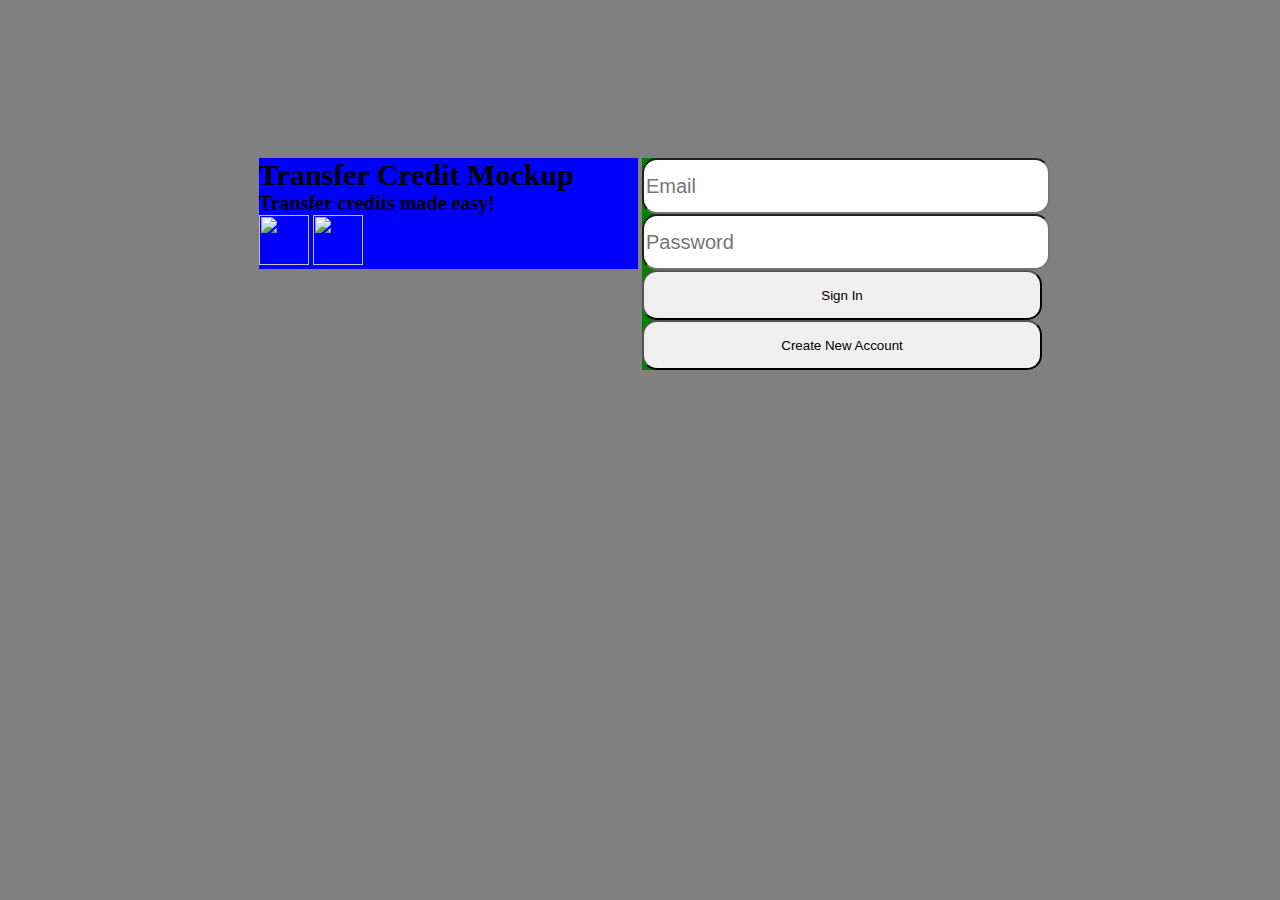
==== index.html @ 2263e52a "Add files via upload" ====
<!DOCTYPE html>
<html lang='en'>
	<head>
		<meta charset='UTF-8'/>
		<title>Transfer Cred Mockup</title>
		<link rel="stylesheet" type="text/css" href="index.css">
	</head>
	<body>
		<section id= "page_body">
			<section id= "info">
				<h1>Transfer Credit Mockup</h1>
				<h2>Transfer credits made easy!</h2>
				<img src="https://pbs.twimg.com/profile_images/1104575525937389569/X37rY_3S.png"/>
				<img src="https://upload.wikimedia.org/wikipedia/commons/thumb/a/ae/Hudson_Valley_Community_College_green_logo.svg/1200px-Hudson_Valley_Community_College_green_logo.svg.png"/>
			</section>
			<section id= "login">
				<form>
					<input type="text" id="email" class="info-form" placeholder="Email">
					<input type="password" id="pass" class="info-form"  placeholder="Password"> 
				</form>
				<button id="sign_in" onclick="window.location='main_page.html';">Sign In</button>
				<button id="new_account_button" onclick="window.location='new_account.html';">Create New Account</button> 
			</section>
		</section>
		
	</body>
</head>
---- index.css ----
body {
	background-color: grey;
}

h1 {
	/* display: inline-block; */
	/* margin-top: 0; */
	/* color: white; */
	/* background-color: #e2231b; */
	/* font-size: 30px; */
	/* float: left; */
	/* width: 100%; */
	/* height: 30%; */
	font-size: 30px;
	margin: 0px;
}

h2 {
	font-size: 20px;
	margin: 0px;
}

#page_body {
	display: inline-block;
	text-align: center;
    width: 100%;  
	padding-top: 150px;
	/* height: 600px; */
	/* background-color: grey; */
	/* text-align:center; */
}

#info {
	display: inline-block;
	background-color: blue;
	width: 30%;
	text-align:left;
	/* padding: 30px; */
}

#login {
	display: inline-block;
	background-color: green;
	width: 30%;
	margin-top: 0px;
	vertical-align: top;
	/* margin-top: 200px; */
	/* padding-top: 120px; */
	/* padding: 30px; */
}

input {
	width:400px;
	height: 50px;
	border-radius: 15px;
	font-size: 20px;
	/* vertical-align: top; */
}

button {
	border-radius: 15px;
	width:400px;
	height:50px;
}

img {
	width:50px;
	height:50px;
}
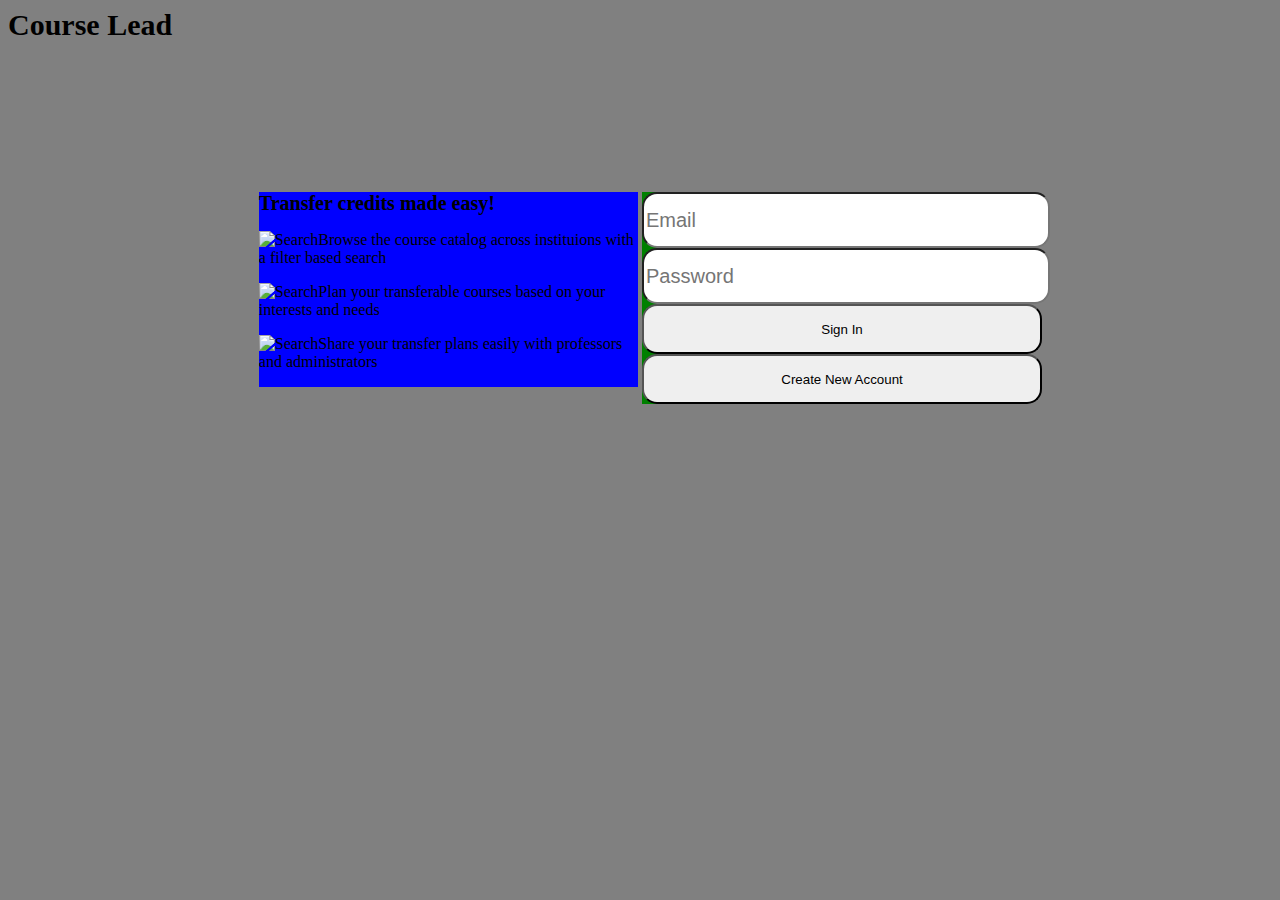
==== commit 23669389: "Update index.html" ====
--- a/index.html
+++ b/index.html
@@ -2,16 +2,20 @@
 <html lang='en'>
 	<head>
 		<meta charset='UTF-8'/>
-		<title>Transfer Cred Mockup</title>
+		<title>Course Lead</title>
+		<link href="https://fonts.googleapis.com/css?family=Merriweather:400,700|Open+Sans&display=swap" rel="stylesheet"> 
 		<link rel="stylesheet" type="text/css" href="index.css">
 	</head>
 	<body>
+		<section id= "page_head">
+			<h1>Course Lead</h1>
+		</section>
 		<section id= "page_body">
 			<section id= "info">
-				<h1>Transfer Credit Mockup</h1>
 				<h2>Transfer credits made easy!</h2>
-				<img src="https://pbs.twimg.com/profile_images/1104575525937389569/X37rY_3S.png"/>
-				<img src="https://upload.wikimedia.org/wikipedia/commons/thumb/a/ae/Hudson_Valley_Community_College_green_logo.svg/1200px-Hudson_Valley_Community_College_green_logo.svg.png"/>
+				<p><img src="search.png" alt="Search">Browse the course catalog across instituions with a filter based search </p>
+				<p><img src="blueprint.png" alt="Search">Plan your transferable courses based on your interests and needs</p>
+				<p><img src="hand-shake.png" alt="Search">Share your transfer plans easily with professors and administrators</p>
 			</section>
 			<section id= "login">
 				<form>
@@ -22,6 +26,5 @@
 				<button id="new_account_button" onclick="window.location='new_account.html';">Create New Account</button> 
 			</section>
 		</section>
-		
 	</body>
-</head>+</head>
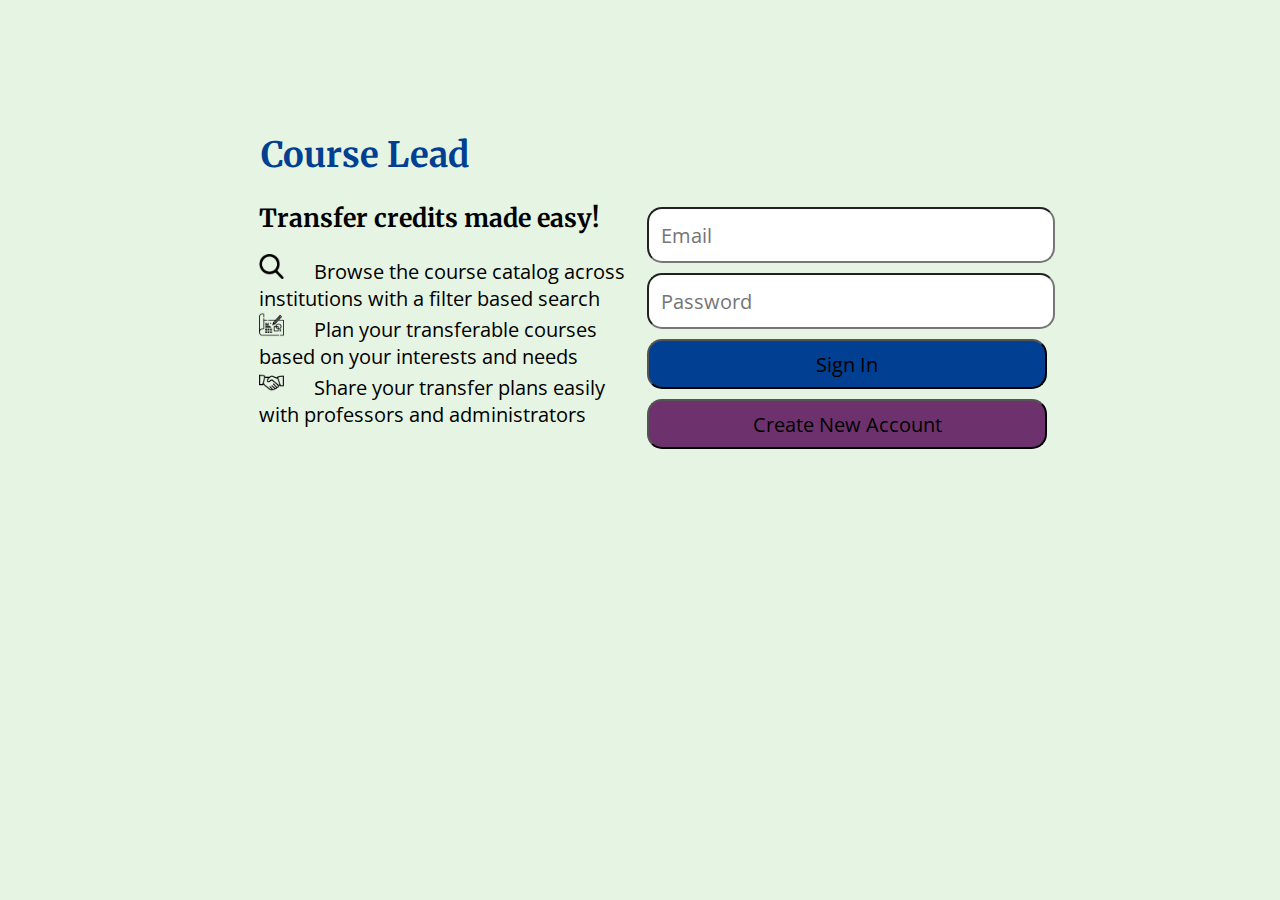
==== commit 7e93fc93: "Add files via upload" ====
--- a/index.html
+++ b/index.html
@@ -13,7 +13,7 @@
 		<section id= "page_body">
 			<section id= "info">
 				<h2>Transfer credits made easy!</h2>
-				<p><img src="search.png" alt="Search">Browse the course catalog across instituions with a filter based search </p>
+				<p><img src="search.png" alt="Search">Browse the course catalog across institutions with a filter based search </p>
 				<p><img src="blueprint.png" alt="Search">Plan your transferable courses based on your interests and needs</p>
 				<p><img src="hand-shake.png" alt="Search">Share your transfer plans easily with professors and administrators</p>
 			</section>
@@ -27,4 +27,4 @@
 			</section>
 		</section>
 	</body>
-</head>
+</head>--- a/index.css
+++ b/index.css
@@ -1,52 +1,54 @@
 body {
-	background-color: grey;
+	background-color: #e5f4e3;
 }
 
 h1 {
-	/* display: inline-block; */
-	/* margin-top: 0; */
-	/* color: white; */
-	/* background-color: #e2231b; */
-	/* font-size: 30px; */
-	/* float: left; */
-	/* width: 100%; */
-	/* height: 30%; */
-	font-size: 30px;
+	font-family: 'Merriweather', serif;
+	font-size: 35px;
+	color: #003f91;
 	margin: 0px;
 }
 
 h2 {
+	font-family: 'Merriweather', serif;
+	font-size: 25px;
+	margin-top: 0px;
+	margin-bottom: 20px;
+}
+
+p {
+	font-family: 'Open Sans', sans-serif;
 	font-size: 20px;
 	margin: 0px;
 }
 
+#page_head {
+	display: inline-block;
+	width: 100%;
+	padding-top: 125px;
+	padding-left: 20%;
+}
+
 #page_body {
 	display: inline-block;
+	padding-top: 25px;
 	text-align: center;
     width: 100%;  
-	padding-top: 150px;
-	/* height: 600px; */
-	/* background-color: grey; */
-	/* text-align:center; */
 }
 
 #info {
 	display: inline-block;
-	background-color: blue;
 	width: 30%;
+	vertical-align: top;
 	text-align:left;
-	/* padding: 30px; */
 }
 
 #login {
 	display: inline-block;
-	background-color: green;
 	width: 30%;
 	margin-top: 0px;
 	vertical-align: top;
-	/* margin-top: 200px; */
-	/* padding-top: 120px; */
-	/* padding: 30px; */
+	border-radius: 15px;
 }
 
 input {
@@ -54,16 +56,30 @@
 	height: 50px;
 	border-radius: 15px;
 	font-size: 20px;
-	/* vertical-align: top; */
+	font-family: 'Open Sans';
+	text-indent: 10px;
+	margin: 5px;
 }
 
 button {
+	font-family: 'Open Sans';
 	border-radius: 15px;
+	font-size: 20px;
 	width:400px;
 	height:50px;
+	margin: 5px;
+}
+
+#sign_in {
+	background-color: #003f91;
+}
+
+#new_account_button {
+	background-color: #6d326d;
 }
 
 img {
-	width:50px;
-	height:50px;
+	width:25px;
+	height:25px;
+	padding-right: 30px;
 }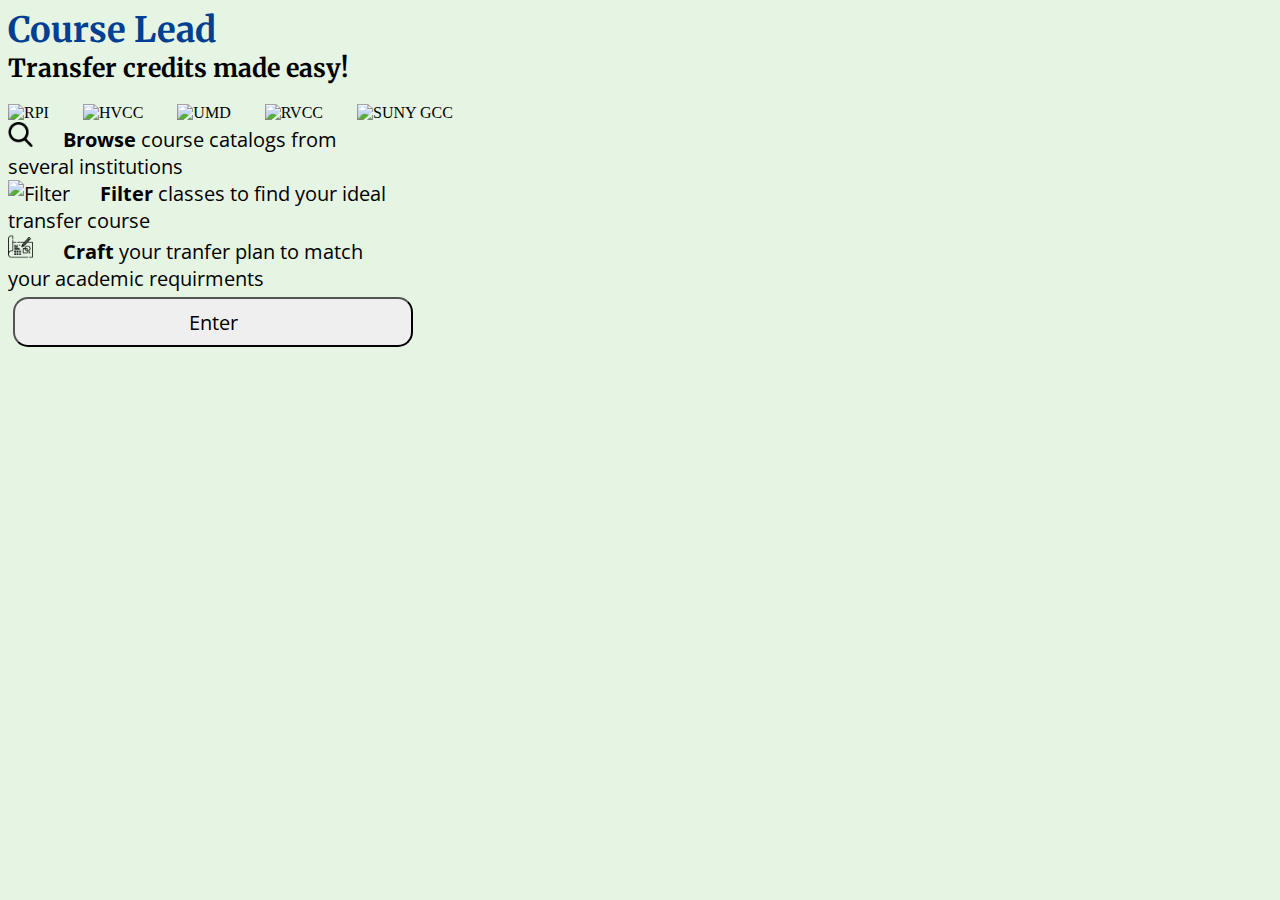
==== commit b6327689: "Update index.html" ====
--- a/index.html
+++ b/index.html
@@ -1,30 +1,36 @@
 <!DOCTYPE html>
 <html lang='en'>
-	<head>
-		<meta charset='UTF-8'/>
-		<title>Course Lead</title>
-		<link href="https://fonts.googleapis.com/css?family=Merriweather:400,700|Open+Sans&display=swap" rel="stylesheet"> 
-		<link rel="stylesheet" type="text/css" href="index.css">
-	</head>
-	<body>
-		<section id= "page_head">
-			<h1>Course Lead</h1>
+
+<head>
+    <meta charset='UTF-8' />
+    <title>Course Lead</title>
+    <link href="https://fonts.googleapis.com/css?family=Merriweather:400,700|Open+Sans&display=swap" rel="stylesheet">
+    <link rel="stylesheet" type="text/css" href="css/index.css">
+</head>
+
+<body>
+    <section id="head">
+        <h1>Course Lead</h1>
+				<h2>Transfer credits made easy!</h2>
 		</section>
-		<section id= "page_body">
-			<section id= "info">
-				<h2>Transfer credits made easy!</h2>
-				<p><img src="search.png" alt="Search">Browse the course catalog across institutions with a filter based search </p>
-				<p><img src="blueprint.png" alt="Search">Plan your transferable courses based on your interests and needs</p>
-				<p><img src="hand-shake.png" alt="Search">Share your transfer plans easily with professors and administrators</p>
-			</section>
-			<section id= "login">
-				<form>
-					<input type="text" id="email" class="info-form" placeholder="Email">
-					<input type="password" id="pass" class="info-form"  placeholder="Password"> 
-				</form>
-				<button id="sign_in" onclick="window.location='main_page.html';">Sign In</button>
-				<button id="new_account_button" onclick="window.location='new_account.html';">Create New Account</button> 
-			</section>
-		</section>
-	</body>
-</head>+    <section id="main_body">
+        <section id="colleges">
+					<img class="logo" src="img/rpi.png" alt="RPI">
+					<img class="logo" src="img/hvcc.png" alt="HVCC">
+					<img class="logo" src="img/umd.png" alt="UMD">
+					<img class="logo" src="img/rvcc.png" alt="RVCC">
+					<img class="logo" src="img/sunygcc.png" alt="SUNY GCC">
+        </section><section id="info-enter">
+            <section id="info">
+                <p><img class="icon" src="img/search.png" alt="Search"><b>Browse</b> course catalogs from several institutions</p>
+								<p><img class="icon" src="img/filter.png" alt="Filter"><b>Filter</b> classes to find your ideal transfer course</p>
+                <p><img class="icon" src="img/blueprint.png" alt="Blueprint"><b>Craft</b> your tranfer plan to match your academic requirments</p>
+            </section>
+            <section id="enter">
+                <button onclick="window.location='main_page.html';">Enter</button>
+            </section>
+        </section>
+    </section>
+</body>
+
+</html>
--- a/css/index.css
+++ b/css/index.css
@@ -0,0 +1,85 @@
+body {
+	background-color: #e5f4e3;
+}
+
+h1 {
+	font-family: 'Merriweather', serif;
+	font-size: 35px;
+	color: #003f91;
+	margin: 0px;
+}
+
+h2 {
+	font-family: 'Merriweather', serif;
+	font-size: 25px;
+	margin-top: 0px;
+	margin-bottom: 20px;
+}
+
+p {
+	font-family: 'Open Sans', sans-serif;
+	font-size: 20px;
+	margin: 0px;
+}
+
+#page_head {
+	display: inline-block;
+	width: 100%;
+	padding-top: 125px;
+	padding-left: 20%;
+}
+
+#page_body {
+	display: inline-block;
+	padding-top: 25px;
+	text-align: center;
+    width: 100%;  
+}
+
+#info {
+	display: inline-block;
+	width: 30%;
+	vertical-align: top;
+	text-align:left;
+}
+
+#login {
+	display: inline-block;
+	width: 30%;
+	margin-top: 0px;
+	vertical-align: top;
+	border-radius: 15px;
+}
+
+input {
+	width:400px;
+	height: 50px;
+	border-radius: 15px;
+	font-size: 20px;
+	font-family: 'Open Sans';
+	text-indent: 10px;
+	margin: 5px;
+}
+
+button {
+	font-family: 'Open Sans';
+	border-radius: 15px;
+	font-size: 20px;
+	width:400px;
+	height:50px;
+	margin: 5px;
+}
+
+#sign_in {
+	background-color: #003f91;
+}
+
+#new_account_button {
+	background-color: #6d326d;
+}
+
+img {
+	width:25px;
+	height:25px;
+	padding-right: 30px;
+}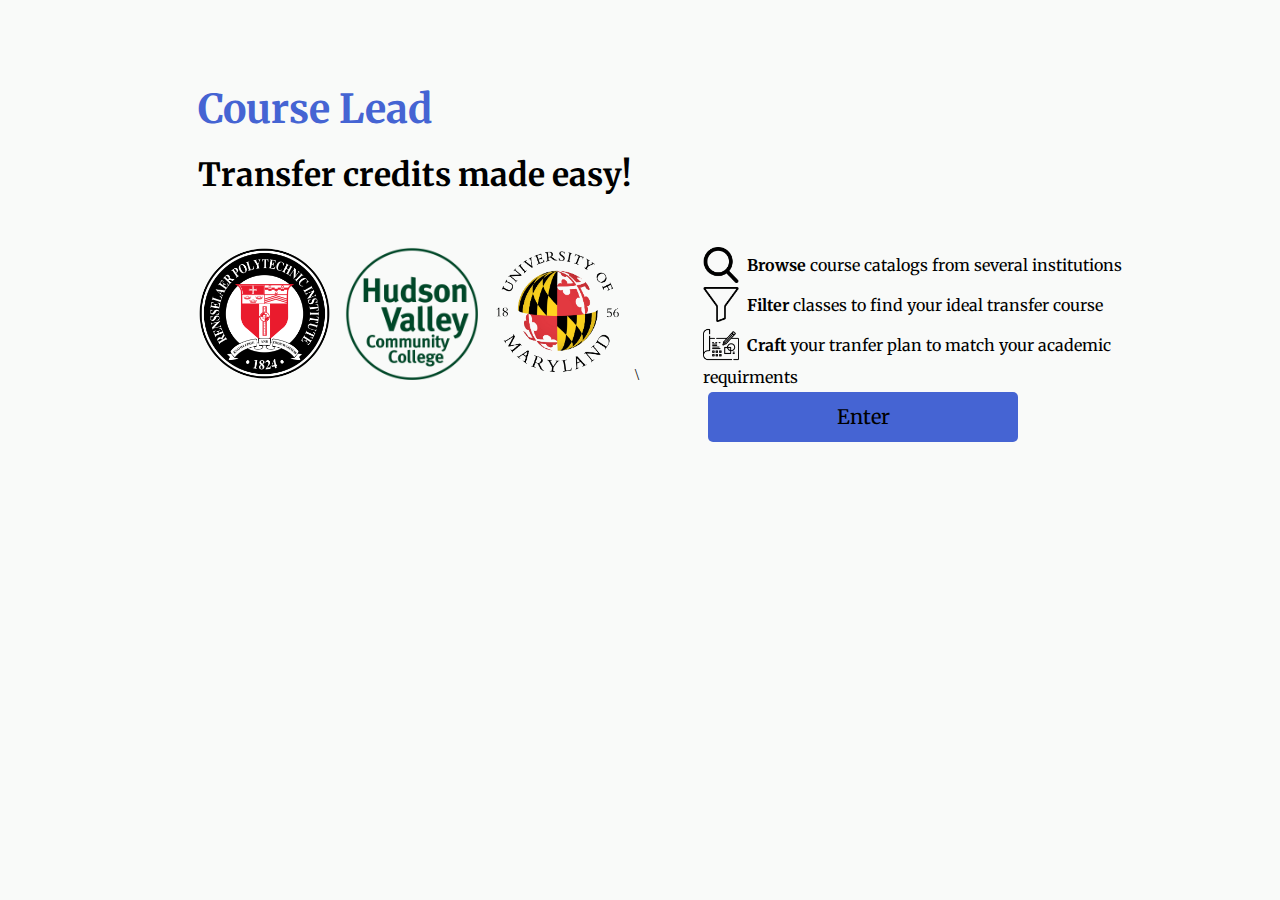
==== commit 1ca180ed: "Add files via upload" ====
--- a/index.html
+++ b/index.html
@@ -17,11 +17,10 @@
         <section id="colleges">
 					<img class="logo" src="img/rpi.png" alt="RPI">
 					<img class="logo" src="img/hvcc.png" alt="HVCC">
-					<img class="logo" src="img/umd.png" alt="UMD">
-					<img class="logo" src="img/rvcc.png" alt="RVCC">
-					<img class="logo" src="img/sunygcc.png" alt="SUNY GCC">
+					<img class="logo" src="img/umd.png" alt="UMD">\
         </section><section id="info-enter">
             <section id="info">
+								<!-- Incons provided by flaticon.com as pngs -->
                 <p><img class="icon" src="img/search.png" alt="Search"><b>Browse</b> course catalogs from several institutions</p>
 								<p><img class="icon" src="img/filter.png" alt="Filter"><b>Filter</b> classes to find your ideal transfer course</p>
                 <p><img class="icon" src="img/blueprint.png" alt="Blueprint"><b>Craft</b> your tranfer plan to match your academic requirments</p>
--- a/css/index.css
+++ b/css/index.css
@@ -1,85 +1,85 @@
 body {
-	background-color: #e5f4e3;
+	/* https://coolors.co/247ba0-70c1b3-b2dbbf-f3ffbd-ff1654 */
+	background-color: #f9faf9;
 }
 
 h1 {
 	font-family: 'Merriweather', serif;
-	font-size: 35px;
-	color: #003f91;
+	font-size: 2.5em;
+	color: #4564d3;
 	margin: 0px;
 }
 
 h2 {
 	font-family: 'Merriweather', serif;
-	font-size: 25px;
+	font-size: 2em;
+	padding-top: 2%;
 	margin-top: 0px;
-	margin-bottom: 20px;
 }
 
 p {
-	font-family: 'Open Sans', sans-serif;
-	font-size: 20px;
+	font-family: 'Merriweather', serif;
+	font-size: 1em;
 	margin: 0px;
 }
 
-#page_head {
+#head {
+	box-sizing: border-box; 
 	display: inline-block;
 	width: 100%;
-	padding-top: 125px;
-	padding-left: 20%;
+	padding-left: 15%;
+	padding-top: 6%;
 }
 
-#page_body {
+#main-body {
+	box-sizing: border-box; 
 	display: inline-block;
-	padding-top: 25px;
-	text-align: center;
-    width: 100%;  
+	width: 100%;
 }
 
-#info {
+#colleges {
+	box-sizing: border-box; 
 	display: inline-block;
-	width: 30%;
+	width: 50%;
 	vertical-align: top;
-	text-align:left;
+	padding-left: 15%;
+	padding-top: 2%;
+	text-align: center;
 }
 
-#login {
+#info-enter {
+	box-sizing: border-box; 
 	display: inline-block;
-	width: 30%;
-	margin-top: 0px;
+	width: 40%;
 	vertical-align: top;
-	border-radius: 15px;
+	padding-left: 5%;
+	padding-top: 2%;
+	text-align: left;
 }
 
-input {
-	width:400px;
-	height: 50px;
-	border-radius: 15px;
+
+button {
+	font-family: 'Merriweather', serif;
+	padding: 0px;
+	border: none;
+	border-radius: 5px;
 	font-size: 20px;
-	font-family: 'Open Sans';
-	text-indent: 10px;
+	width:70%;
+	height:2.5em;
 	margin: 5px;
+	background-color: #4564d3;
 }
 
-button {
-	font-family: 'Open Sans';
-	border-radius: 15px;
-	font-size: 20px;
-	width:400px;
-	height:50px;
-	margin: 5px;
+.icon {
+	width:8%;
+	height:8%;
+	vertical-align:middle;
+	padding-bottom: 1%;
+	padding-right: 2%;
 }
 
-#sign_in {
-	background-color: #003f91;
+.logo {
+	width:30%;
+	height:30%;
+	padding-right: 10px;
 }
-
-#new_account_button {
-	background-color: #6d326d;
-}
-
-img {
-	width:25px;
-	height:25px;
-	padding-right: 30px;
-}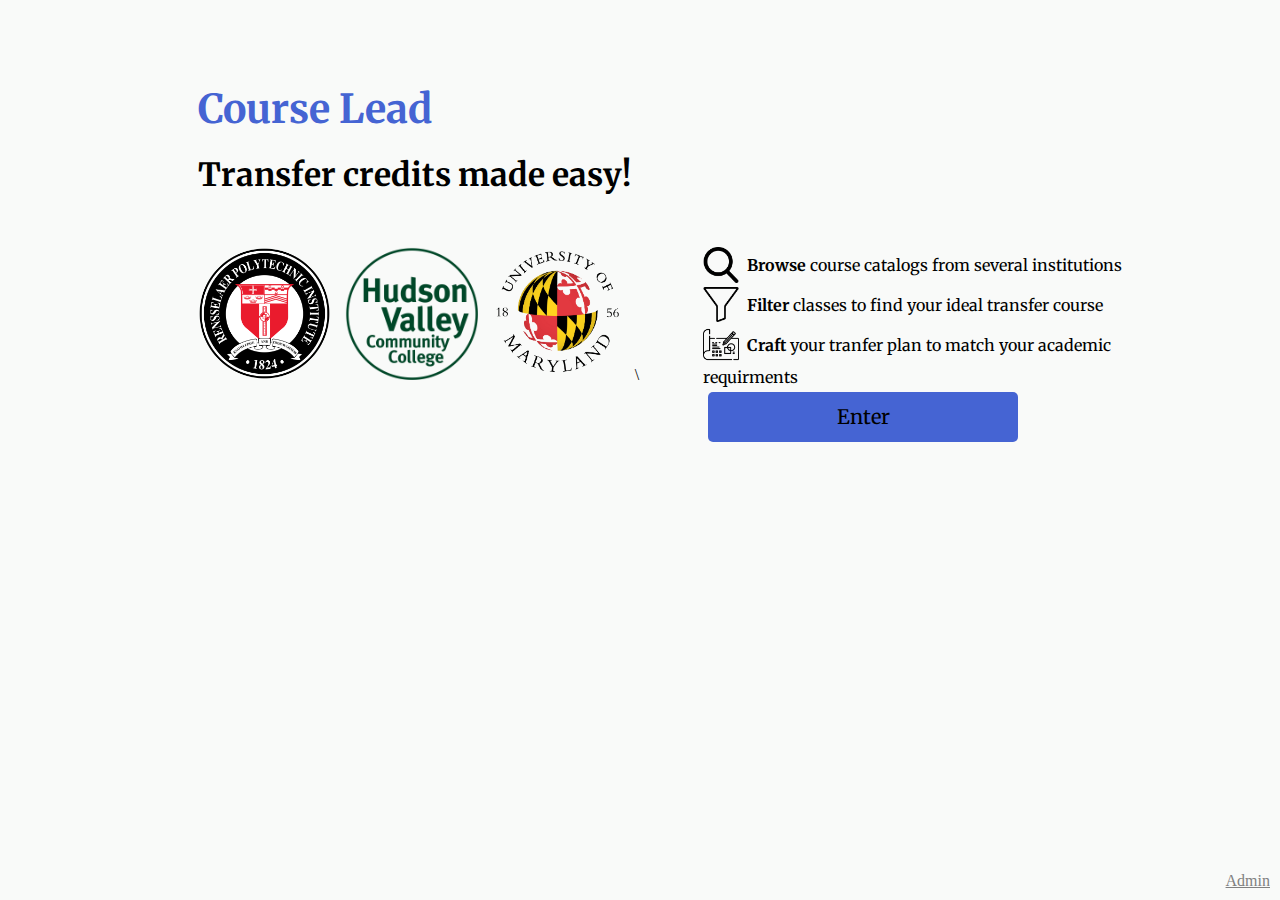
==== commit 756c517b: "Added admin button to index.html" ====
--- a/index.html
+++ b/index.html
@@ -30,6 +30,9 @@
             </section>
         </section>
     </section>
+    <footer>
+        <a href="admin.php">Admin</a>
+    </footer>
 </body>
 
 </html>
--- a/css/index.css
+++ b/css/index.css
@@ -83,3 +83,13 @@
 	height:30%;
 	padding-right: 10px;
 }
+
+footer {
+    position: absolute;
+	bottom: 10px;
+    right: 10px;
+}
+
+footer > a {
+	color: gray;
+}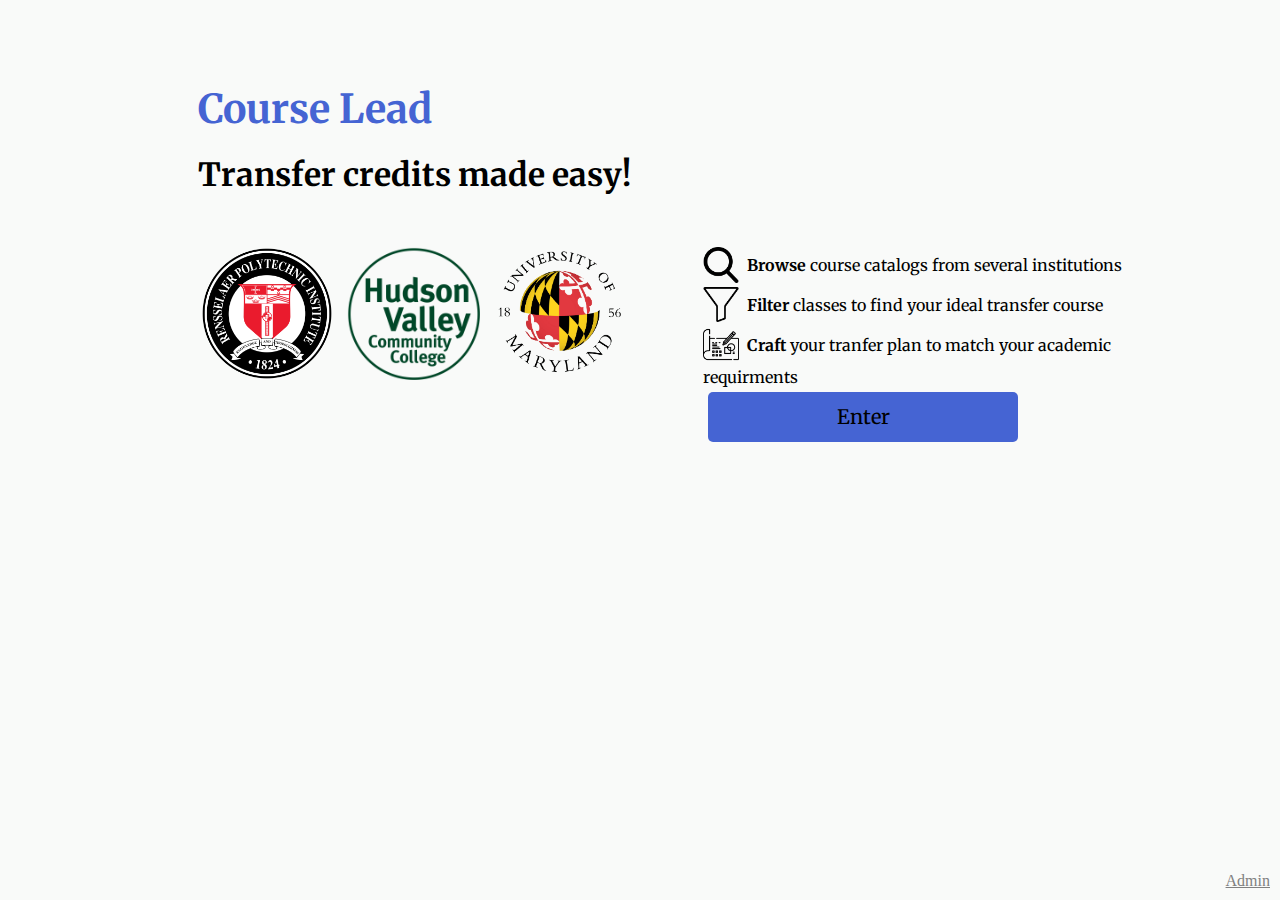
==== commit a90b9df8: "KILLED THE BACKSLASH" ====
--- a/index.html
+++ b/index.html
@@ -17,7 +17,7 @@
         <section id="colleges">
 					<img class="logo" src="img/rpi.png" alt="RPI">
 					<img class="logo" src="img/hvcc.png" alt="HVCC">
-					<img class="logo" src="img/umd.png" alt="UMD">\
+					<img class="logo" src="img/umd.png" alt="UMD">
         </section><section id="info-enter">
             <section id="info">
 								<!-- Incons provided by flaticon.com as pngs -->
